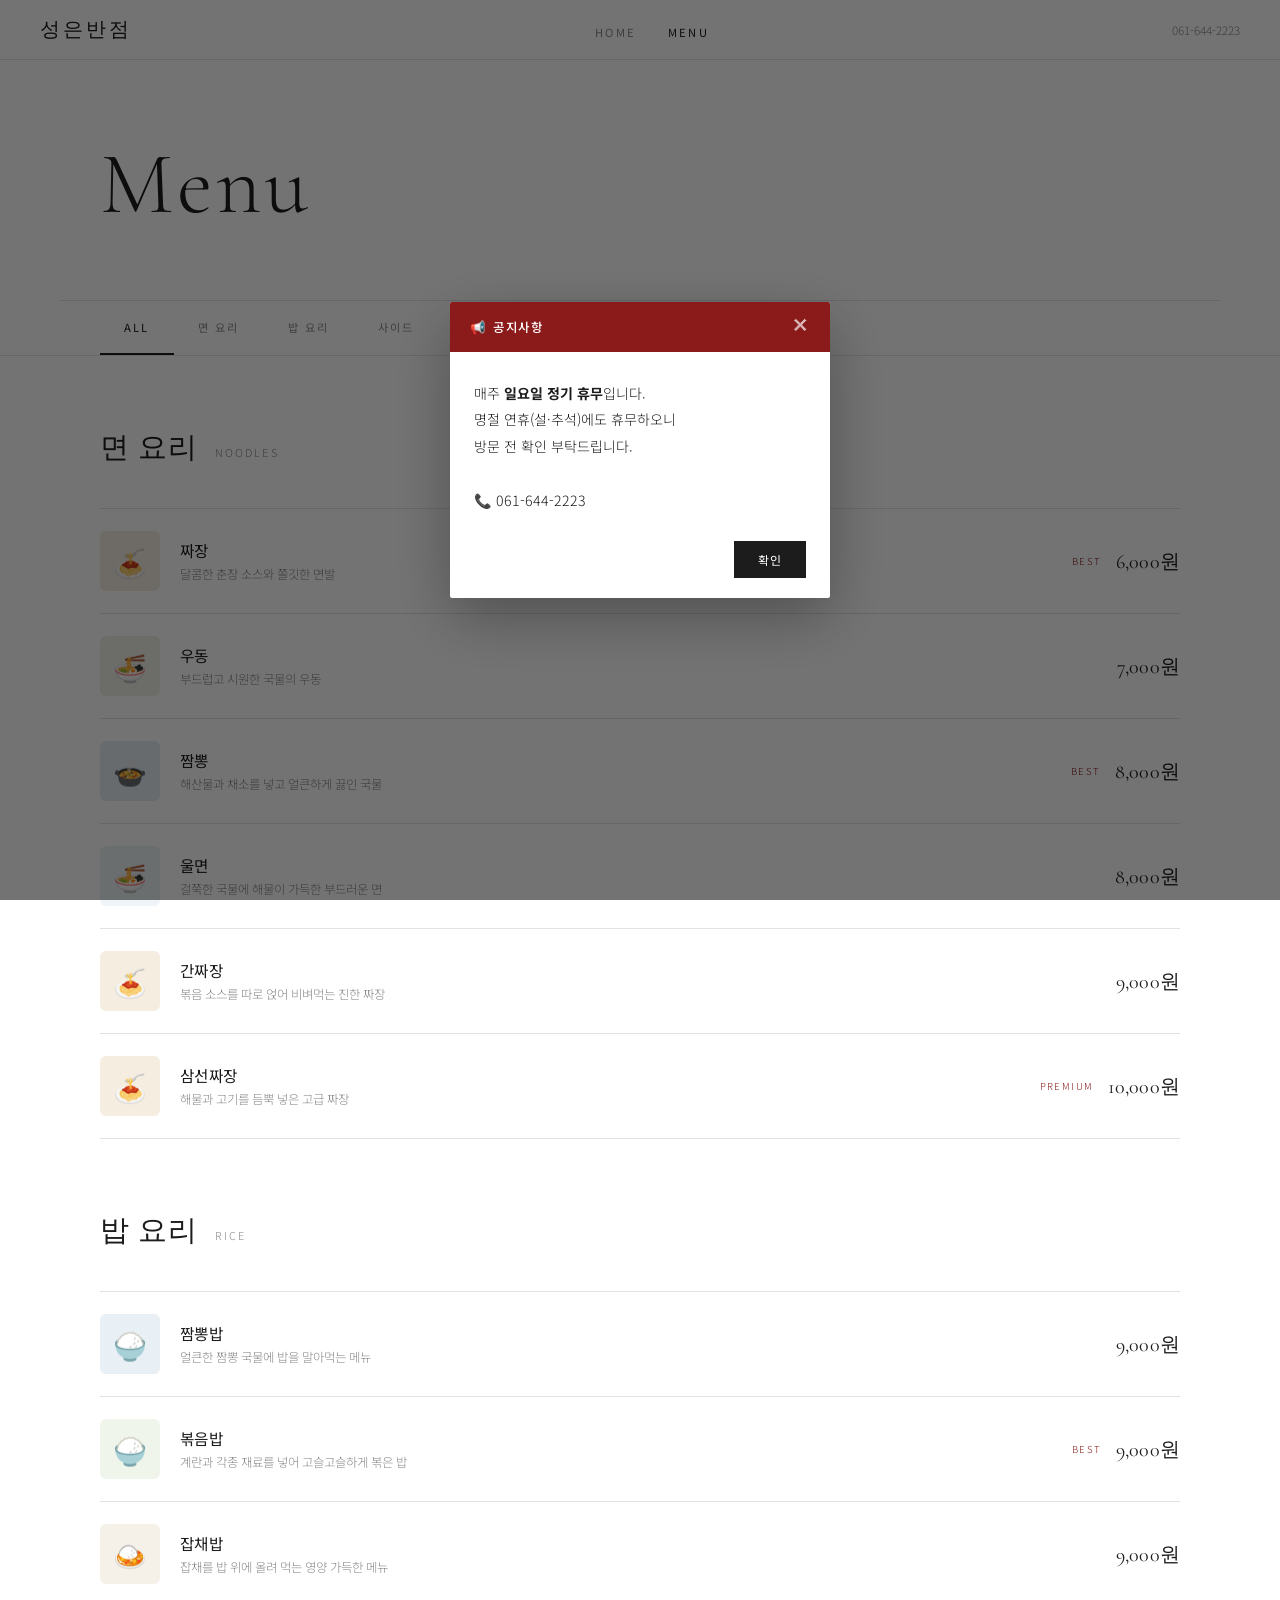
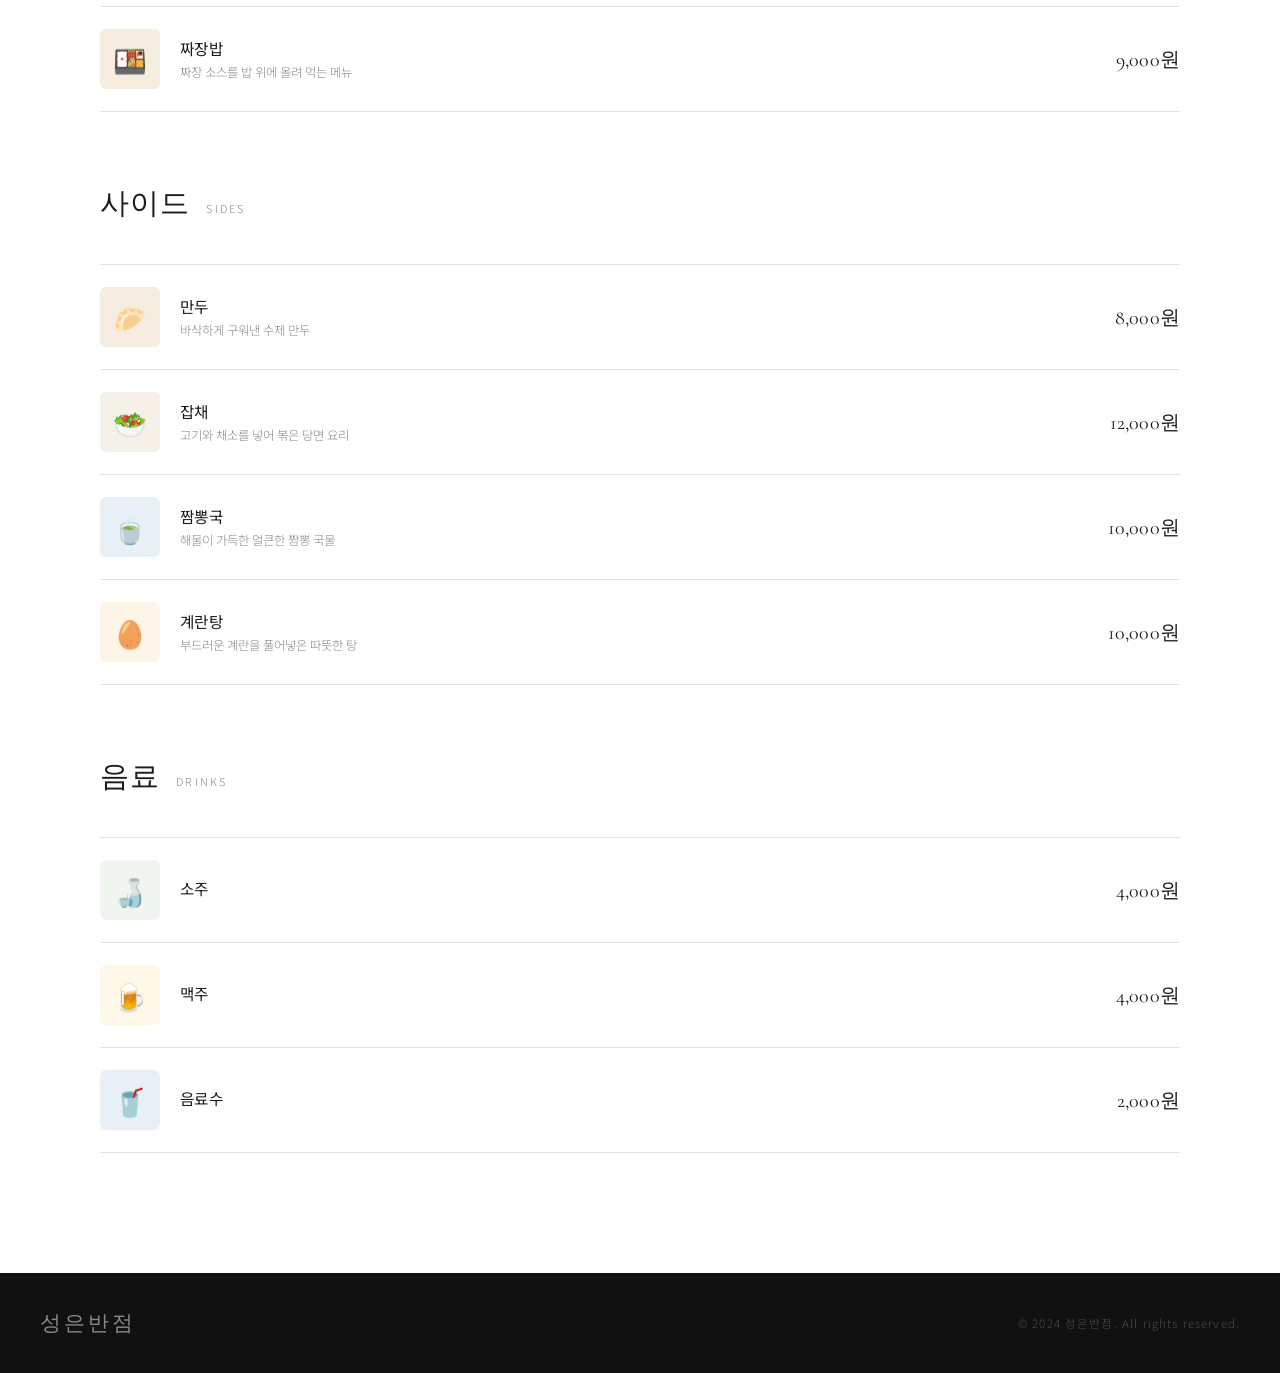
==== menu.html @ 0170fcf3 "change notice banner to popup modal" ====
<!DOCTYPE html>
<html lang="ko">
<head>
    <meta charset="UTF-8">
    <meta name="viewport" content="width=device-width, initial-scale=1.0">
    <title>메뉴판 · 성은반점</title>
    <meta property="og:type" content="website">
    <meta property="og:title" content="메뉴판 · 성은반점">
    <meta property="og:description" content="성은반점 전체 메뉴 — 면 요리, 밥 요리, 사이드, 음료">
    <meta property="og:image" content="https://seongeunbanjum.com/images/restaurang.jpg">
    <meta property="og:url" content="https://seongeunbanjum.com/menu">
    <meta property="og:site_name" content="성은반점">
    <meta name="twitter:card" content="summary_large_image">
    <meta name="twitter:image" content="https://seongeunbanjum.com/images/restaurang.jpg">
    <meta name="description" content="성은반점 전체 메뉴 — 짜장면, 짬뽕, 볶음밥, 잡채 등 정통 중화요리. 전라남도 여수시 남외길 21-1">
    <meta name="keywords" content="성은반점 메뉴, 여수 짜장면 가격, 여수 짬뽕, 성은반점 가격">
    <link rel="canonical" href="https://seongeunbanjum.com/menu">
    <link href="https://fonts.googleapis.com/css2?family=Cormorant+Garamond:wght@300;400;500&family=Noto+Sans+KR:wght@300;400;500&family=Inter:wght@300;400&display=swap" rel="stylesheet">
    <link rel="stylesheet" href="/css/style.css">
    <link rel="stylesheet" href="/css/menu.css">
</head>
<body>

<!-- ── NOTICE POPUP ── -->
<div class="notice-overlay" id="noticeOverlay">
    <div class="notice-popup">
        <div class="notice-popup-header">
            <h4>📢 공지사항</h4>
            <button class="notice-close" id="noticeClose" aria-label="닫기">✕</button>
        </div>
        <div class="notice-popup-body">
            매주 <strong>일요일 정기 휴무</strong>입니다.<br>
            명절 연휴(설·추석)에도 휴무하오니<br>
            방문 전 확인 부탁드립니다.<br><br>
            📞 061-644-2223
        </div>
        <div class="notice-popup-footer">
            <button id="noticeConfirm">확인</button>
        </div>
    </div>
</div>

<!-- ── TOP NAV ── -->
<header class="topnav">
    <a href="/" class="topnav-brand">성은반점</a>
    <ul class="topnav-links">
        <li><a href="/">Home</a></li>
        <li><a href="/menu" class="active">Menu</a></li>
    </ul>
    <span class="topnav-contact">061-644-2223</span>
    <button class="nav-toggle" id="navToggle" aria-label="메뉴">
        <span></span><span></span><span></span>
    </button>
</header>

<!-- ── PAGE HEADER ── -->
<div class="page-header">
    <h1>Menu</h1>
</div>

<!-- ── FILTER TABS ── -->
<div class="filter-bar">
    <div class="filter-inner">
        <button class="filter-btn active" onclick="filter('all',this)">All</button>
        <button class="filter-btn" onclick="filter('noodle',this)">면 요리</button>
        <button class="filter-btn" onclick="filter('rice',this)">밥 요리</button>
        <button class="filter-btn" onclick="filter('side',this)">사이드</button>
        <button class="filter-btn" onclick="filter('drink',this)">음료</button>
    </div>
</div>

<!-- ── MAIN ── -->
<main class="main">

    <!-- 면 요리 -->
    <div class="cat-section" id="noodle" data-cat="noodle">
        <div class="cat-header">
            <h2>면 요리</h2>
            <span>Noodles</span>
        </div>
        <div class="menu-list">

            <div class="menu-row">
                <div class="menu-row-left">
                    <div class="menu-row-emoji" style="background:#f5ede0;">🍝</div>
                    <div class="menu-row-info">
                        <h4>짜장</h4>
                        <p>달콤한 춘장 소스와 쫄깃한 면발</p>
                    </div>
                </div>
                <div class="menu-row-right">
                    <span class="menu-row-badge">Best</span>
                    <span class="menu-row-price">6,000원</span>
                </div>
            </div>

            <div class="menu-row">
                <div class="menu-row-left">
                    <div class="menu-row-emoji" style="background:#f0f0e8;">🍜</div>
                    <div class="menu-row-info">
                        <h4>우동</h4>
                        <p>부드럽고 시원한 국물의 우동</p>
                    </div>
                </div>
                <div class="menu-row-right">
                    <span class="menu-row-price">7,000원</span>
                </div>
            </div>

            <div class="menu-row">
                <div class="menu-row-left">
                    <div class="menu-row-emoji" style="background:#e8eff5;">🍲</div>
                    <div class="menu-row-info">
                        <h4>짬뽕</h4>
                        <p>해산물과 채소를 넣고 얼큰하게 끓인 국물</p>
                    </div>
                </div>
                <div class="menu-row-right">
                    <span class="menu-row-badge">Best</span>
                    <span class="menu-row-price">8,000원</span>
                </div>
            </div>

            <div class="menu-row">
                <div class="menu-row-left">
                    <div class="menu-row-emoji" style="background:#eef4f8;">🍜</div>
                    <div class="menu-row-info">
                        <h4>울면</h4>
                        <p>걸쭉한 국물에 해물이 가득한 부드러운 면</p>
                    </div>
                </div>
                <div class="menu-row-right">
                    <span class="menu-row-price">8,000원</span>
                </div>
            </div>

            <div class="menu-row">
                <div class="menu-row-left">
                    <div class="menu-row-emoji" style="background:#f5ede0;">🍝</div>
                    <div class="menu-row-info">
                        <h4>간짜장</h4>
                        <p>볶음 소스를 따로 얹어 비벼먹는 진한 짜장</p>
                    </div>
                </div>
                <div class="menu-row-right">
                    <span class="menu-row-price">9,000원</span>
                </div>
            </div>

            <div class="menu-row">
                <div class="menu-row-left">
                    <div class="menu-row-emoji" style="background:#f5ede0;">🍝</div>
                    <div class="menu-row-info">
                        <h4>삼선짜장</h4>
                        <p>해물과 고기를 듬뿍 넣은 고급 짜장</p>
                    </div>
                </div>
                <div class="menu-row-right">
                    <span class="menu-row-badge">Premium</span>
                    <span class="menu-row-price">10,000원</span>
                </div>
            </div>

        </div>
    </div>

    <!-- 밥 요리 -->
    <div class="cat-section" id="rice" data-cat="rice">
        <div class="cat-header">
            <h2>밥 요리</h2>
            <span>Rice</span>
        </div>
        <div class="menu-list">

            <div class="menu-row">
                <div class="menu-row-left">
                    <div class="menu-row-emoji" style="background:#e8eff5;">🍚</div>
                    <div class="menu-row-info">
                        <h4>짬뽕밥</h4>
                        <p>얼큰한 짬뽕 국물에 밥을 말아먹는 메뉴</p>
                    </div>
                </div>
                <div class="menu-row-right">
                    <span class="menu-row-price">9,000원</span>
                </div>
            </div>

            <div class="menu-row">
                <div class="menu-row-left">
                    <div class="menu-row-emoji" style="background:#f0f5ec;">🍚</div>
                    <div class="menu-row-info">
                        <h4>볶음밥</h4>
                        <p>계란과 각종 재료를 넣어 고슬고슬하게 볶은 밥</p>
                    </div>
                </div>
                <div class="menu-row-right">
                    <span class="menu-row-badge">Best</span>
                    <span class="menu-row-price">9,000원</span>
                </div>
            </div>

            <div class="menu-row">
                <div class="menu-row-left">
                    <div class="menu-row-emoji" style="background:#f5f0e8;">🍛</div>
                    <div class="menu-row-info">
                        <h4>잡채밥</h4>
                        <p>잡채를 밥 위에 올려 먹는 영양 가득한 메뉴</p>
                    </div>
                </div>
                <div class="menu-row-right">
                    <span class="menu-row-price">9,000원</span>
                </div>
            </div>

            <div class="menu-row">
                <div class="menu-row-left">
                    <div class="menu-row-emoji" style="background:#f5ede0;">🍱</div>
                    <div class="menu-row-info">
                        <h4>짜장밥</h4>
                        <p>짜장 소스를 밥 위에 올려 먹는 메뉴</p>
                    </div>
                </div>
                <div class="menu-row-right">
                    <span class="menu-row-price">9,000원</span>
                </div>
            </div>

        </div>
    </div>

    <!-- 사이드 -->
    <div class="cat-section" id="side" data-cat="side">
        <div class="cat-header">
            <h2>사이드</h2>
            <span>Sides</span>
        </div>
        <div class="menu-list">

            <div class="menu-row">
                <div class="menu-row-left">
                    <div class="menu-row-emoji" style="background:#f5ede0;">🥟</div>
                    <div class="menu-row-info">
                        <h4>만두</h4>
                        <p>바삭하게 구워낸 수제 만두</p>
                    </div>
                </div>
                <div class="menu-row-right">
                    <span class="menu-row-price">8,000원</span>
                </div>
            </div>

            <div class="menu-row">
                <div class="menu-row-left">
                    <div class="menu-row-emoji" style="background:#f5f0e8;">🥗</div>
                    <div class="menu-row-info">
                        <h4>잡채</h4>
                        <p>고기와 채소를 넣어 볶은 당면 요리</p>
                    </div>
                </div>
                <div class="menu-row-right">
                    <span class="menu-row-price">12,000원</span>
                </div>
            </div>

            <div class="menu-row">
                <div class="menu-row-left">
                    <div class="menu-row-emoji" style="background:#e8eff5;">🍵</div>
                    <div class="menu-row-info">
                        <h4>짬뽕국</h4>
                        <p>해물이 가득한 얼큰한 짬뽕 국물</p>
                    </div>
                </div>
                <div class="menu-row-right">
                    <span class="menu-row-price">10,000원</span>
                </div>
            </div>

            <div class="menu-row">
                <div class="menu-row-left">
                    <div class="menu-row-emoji" style="background:#fdf5e8;">🥚</div>
                    <div class="menu-row-info">
                        <h4>계란탕</h4>
                        <p>부드러운 계란을 풀어넣은 따뜻한 탕</p>
                    </div>
                </div>
                <div class="menu-row-right">
                    <span class="menu-row-price">10,000원</span>
                </div>
            </div>

        </div>
    </div>

    <!-- 음료 -->
    <div class="cat-section" id="drink" data-cat="drink">
        <div class="cat-header">
            <h2>음료</h2>
            <span>Drinks</span>
        </div>
        <div class="menu-list">

            <div class="menu-row">
                <div class="menu-row-left">
                    <div class="menu-row-emoji" style="background:#f0f5f0;">🍶</div>
                    <div class="menu-row-info">
                        <h4>소주</h4>
                    </div>
                </div>
                <div class="menu-row-right">
                    <span class="menu-row-price">4,000원</span>
                </div>
            </div>

            <div class="menu-row">
                <div class="menu-row-left">
                    <div class="menu-row-emoji" style="background:#fdf8e8;">🍺</div>
                    <div class="menu-row-info">
                        <h4>맥주</h4>
                    </div>
                </div>
                <div class="menu-row-right">
                    <span class="menu-row-price">4,000원</span>
                </div>
            </div>

            <div class="menu-row">
                <div class="menu-row-left">
                    <div class="menu-row-emoji" style="background:#e8f0f5;">🥤</div>
                    <div class="menu-row-info">
                        <h4>음료수</h4>
                    </div>
                </div>
                <div class="menu-row-right">
                    <span class="menu-row-price">2,000원</span>
                </div>
            </div>

        </div>
    </div>

</main>

<!-- ── FOOTER ── -->
<footer>
    <span class="footer-brand">성은반점</span>
    <span class="footer-copy">&copy; 2024 성은반점. All rights reserved.</span>
</footer>

<!-- ── PHONE BUTTON ── -->
<a href="tel:061-644-2223" class="phone-btn" aria-label="전화 걸기">📞</a>

<script src="/js/nav.js"></script>
<script src="/js/menu.js"></script>

</body>
</html>
---- css/style.css ----
*, *::before, *::after { margin: 0; padding: 0; box-sizing: border-box; }

:root {
    --ink:    #1c1c1c;
    --muted:  #888;
    --border: #e2e2e2;
    --bg:     #fafafa;
    --red:    #8b1a1a;
}

html { scroll-behavior: smooth; }

body {
    -webkit-user-select: none;
    -moz-user-select: none;
    user-select: none;

    font-family: 'Noto Sans KR', 'Inter', sans-serif;
    background: #fff;
    color: var(--ink);
    font-weight: 300;
}

a { text-decoration: none; color: inherit; }
img { display: block; max-width: 100%; }

/* ── TOP NAV ── */
.topnav {
    position: fixed;
    top: 0; left: 0; right: 0;
    z-index: 200;
    background: rgba(255,255,255,.96);
    backdrop-filter: blur(12px);
    border-bottom: 1px solid var(--border);
    display: flex;
    align-items: center;
    justify-content: space-between;
    padding: 0 40px;
    height: 60px;
}
.topnav-brand {
    font-family: 'Cormorant Garamond', serif;
    font-size: 1.25rem;
    font-weight: 400;
    letter-spacing: .15em;
    color: var(--ink);
}
.topnav-links {
    display: flex;
    gap: 32px;
    list-style: none;
}
.topnav-links a {
    font-size: .7rem;
    font-weight: 400;
    letter-spacing: .2em;
    text-transform: uppercase;
    color: var(--muted);
    transition: color .2s;
}
.topnav-links a:hover,
.topnav-links a.active { color: var(--ink); }
.topnav-contact { font-size: .72rem; color: var(--muted); }

/* ── NOTICE POPUP ── */
.notice-overlay {
    position: fixed;
    inset: 0;
    background: rgba(0,0,0,.55);
    z-index: 900;
    display: flex;
    align-items: center;
    justify-content: center;
    padding: 20px;
}
.notice-overlay.hidden { display: none; }
.notice-popup {
    background: #fff;
    max-width: 380px;
    width: 100%;
    border-radius: 2px;
    overflow: hidden;
    box-shadow: 0 20px 60px rgba(0,0,0,.3);
}
.notice-popup-header {
    background: var(--red);
    color: #fff;
    padding: 16px 20px;
    display: flex;
    align-items: center;
    justify-content: space-between;
}
.notice-popup-header h4 {
    font-size: .78rem;
    font-weight: 500;
    letter-spacing: .15em;
    text-transform: uppercase;
}
.notice-close {
    background: none;
    border: none;
    color: rgba(255,255,255,.7);
    font-size: 1.1rem;
    cursor: pointer;
    line-height: 1;
    padding: 0;
}
.notice-close:hover { color: #fff; }
.notice-popup-body {
    padding: 28px 24px;
    font-size: .88rem;
    color: var(--ink);
    line-height: 1.9;
}
.notice-popup-footer {
    padding: 0 24px 20px;
    display: flex;
    justify-content: flex-end;
}
.notice-popup-footer button {
    background: var(--ink);
    color: #fff;
    border: none;
    padding: 10px 24px;
    font-size: .75rem;
    letter-spacing: .1em;
    cursor: pointer;
    font-family: inherit;
}
.notice-popup-footer button:hover { background: var(--red); }

/* ── PHONE BUTTON ── */
.phone-btn {
    display: none;
    position: fixed;
    bottom: 24px;
    right: 20px;
    z-index: 500;
    width: 56px;
    height: 56px;
    border-radius: 50%;
    background: var(--red);
    color: #fff;
    align-items: center;
    justify-content: center;
    font-size: 1.4rem;
    box-shadow: 0 4px 16px rgba(0,0,0,.25);
    text-decoration: none;
    transition: transform .2s, box-shadow .2s;
}
.phone-btn:hover { transform: scale(1.08); box-shadow: 0 6px 20px rgba(0,0,0,.3); }

/* ── FOOTER ── */
footer {
    background: #111;
    padding: 36px 40px;
    display: flex;
    align-items: center;
    justify-content: space-between;
}
.footer-brand {
    font-family: 'Cormorant Garamond', serif;
    font-size: 1.3rem;
    font-weight: 400;
    letter-spacing: .15em;
    color: rgba(255,255,255,.5);
}
.footer-copy { font-size: .72rem; color: rgba(255,255,255,.25); letter-spacing: .1em; }

/* ── HAMBURGER ── */
.nav-toggle {
    display: none;
    flex-direction: column;
    justify-content: center;
    gap: 5px;
    background: none;
    border: none;
    cursor: pointer;
    padding: 4px;
    z-index: 300;
}
.nav-toggle span {
    display: block;
    width: 22px;
    height: 1px;
    background: var(--ink);
    transition: transform .3s, opacity .3s;
}
.nav-toggle.open span:nth-child(1) { transform: translateY(6px) rotate(45deg); }
.nav-toggle.open span:nth-child(2) { opacity: 0; }
.nav-toggle.open span:nth-child(3) { transform: translateY(-6px) rotate(-45deg); }

/* ── RESPONSIVE ── */
@media (max-width: 768px) {
    .topnav { padding: 0 20px; }
    .topnav-contact { display: none; }

    .nav-toggle { display: flex; }

    .topnav-links {
        display: none;
        position: fixed;
        top: 60px;
        left: 0; right: 0;
        background: rgba(255,255,255,.98);
        backdrop-filter: blur(12px);
        flex-direction: column;
        padding: 8px 0;
        border-bottom: 1px solid var(--border);
        gap: 0;
    }
    .topnav-links.open { display: flex; }
    .topnav-links li { border-bottom: 1px solid var(--border); }
    .topnav-links li:last-child { border-bottom: none; }
    .topnav-links a {
        display: block;
        padding: 16px 24px;
        font-size: .75rem;
    }

    footer { flex-direction: column; gap: 16px; text-align: center; padding: 28px 20px; }
    .phone-btn { display: flex; }
}
---- css/menu.css ----
/* ── PAGE HEADER ── */
.page-header {
    padding: 140px 40px 72px;
    max-width: 1160px;
    margin: 0 auto;
    display: flex;
    align-items: flex-end;
    justify-content: space-between;
    border-bottom: 1px solid var(--border);
}
.page-header h1 {
    font-family: 'Cormorant Garamond', serif;
    font-weight: 300;
    font-size: clamp(3rem, 8vw, 5.5rem);
    letter-spacing: .04em;
    line-height: 1;
}

/* ── FILTER TABS ── */
.filter-bar {
    position: sticky;
    top: 60px;
    z-index: 90;
    background: rgba(255,255,255,.96);
    backdrop-filter: blur(12px);
    border-bottom: 1px solid var(--border);
}
.filter-inner {
    max-width: 1160px;
    margin: 0 auto;
    padding: 0 40px;
    display: flex;
    overflow-x: auto;
}
.filter-inner::-webkit-scrollbar { display: none; }
.filter-btn {
    background: none;
    border: none;
    cursor: pointer;
    font-family: 'Noto Sans KR', sans-serif;
    font-size: .7rem;
    font-weight: 400;
    letter-spacing: .2em;
    text-transform: uppercase;
    color: var(--muted);
    padding: 18px 24px;
    white-space: nowrap;
    border-bottom: 2px solid transparent;
    transition: color .2s, border-color .2s;
}
.filter-btn:hover { color: var(--ink); }
.filter-btn.active { color: var(--ink); border-bottom-color: var(--ink); }

/* ── MAIN ── */
.main {
    max-width: 1160px;
    margin: 0 auto;
    padding: 0 40px 120px;
}

/* ── CATEGORY SECTION ── */
.cat-section { padding: 72px 0 0; }
.cat-header {
    display: flex;
    align-items: baseline;
    gap: 16px;
    margin-bottom: 40px;
}
.cat-header h2 {
    font-family: 'Cormorant Garamond', serif;
    font-weight: 400;
    font-size: 1.8rem;
    letter-spacing: .04em;
}
.cat-header span {
    font-size: .68rem;
    letter-spacing: .2em;
    text-transform: uppercase;
    color: var(--muted);
}

/* ── MENU ROWS ── */
.menu-list { border-top: 1px solid var(--border); }
.menu-row {
    display: flex;
    align-items: center;
    justify-content: space-between;
    padding: 22px 0;
    border-bottom: 1px solid var(--border);
    gap: 20px;
    transition: background .15s, padding .15s, margin .15s;
}
.menu-row:hover {
    background: var(--bg);
    margin: 0 -16px;
    padding: 22px 16px;
}
.menu-row-left { display: flex; align-items: center; gap: 20px; }
.menu-row-emoji {
    width: 60px; height: 60px;
    border-radius: 6px;
    display: flex; align-items: center; justify-content: center;
    font-size: 1.7rem;
    flex-shrink: 0;
}
.menu-row-info h4 {
    font-size: .98rem;
    font-weight: 400;
    letter-spacing: .02em;
    margin-bottom: 3px;
}
.menu-row-info p {
    font-size: .78rem;
    color: var(--muted);
    line-height: 1.5;
}
.menu-row-right { display: flex; align-items: center; gap: 14px; flex-shrink: 0; }
.menu-row-price {
    font-family: 'Cormorant Garamond', serif;
    font-size: 1.25rem;
    font-weight: 400;
    letter-spacing: .01em;
    white-space: nowrap;
}
.menu-row-badge {
    font-size: .6rem;
    letter-spacing: .15em;
    text-transform: uppercase;
    color: var(--red);
}

/* ── RESPONSIVE ── */
@media (max-width: 768px) {
    .page-header { flex-direction: column; gap: 16px; padding: 120px 20px 48px; }
    .filter-inner { padding: 0 20px; }
    .main { padding: 0 20px 80px; }
    .menu-row-emoji { width: 48px; height: 48px; font-size: 1.4rem; }
}
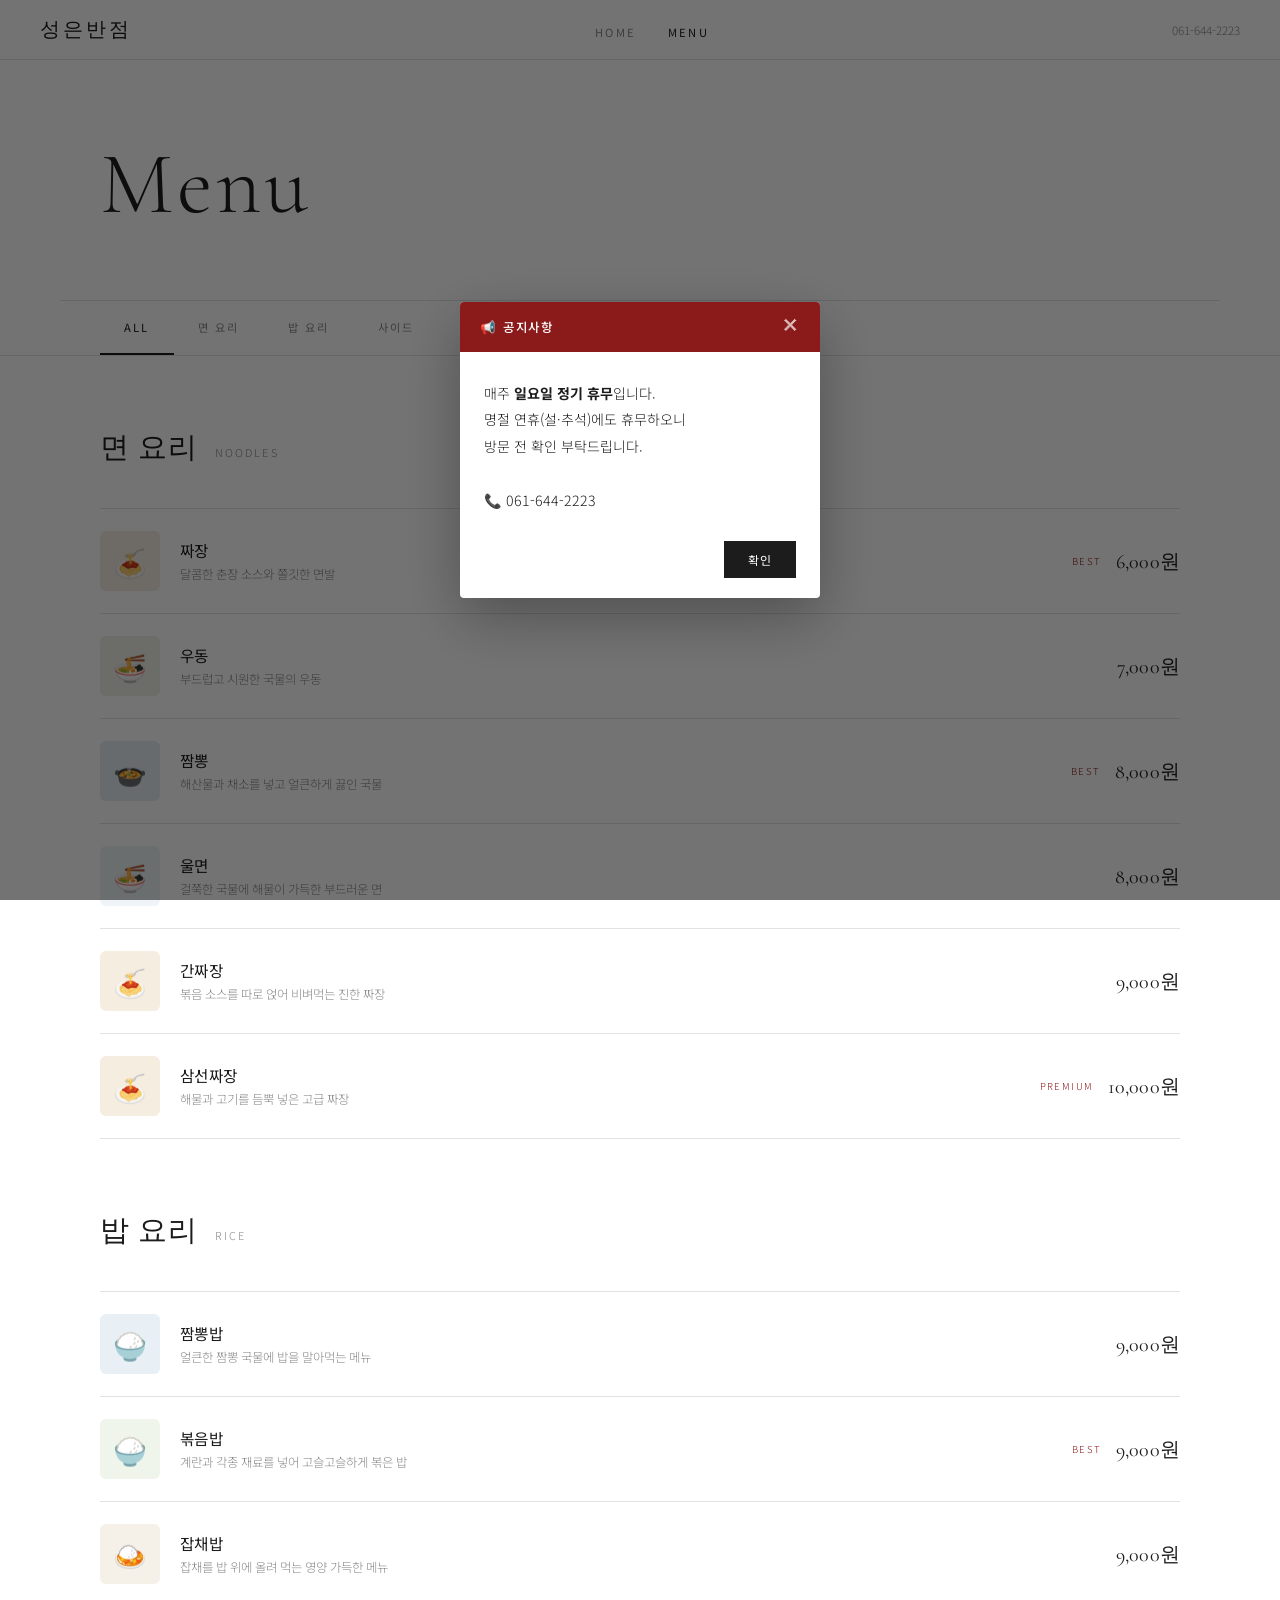
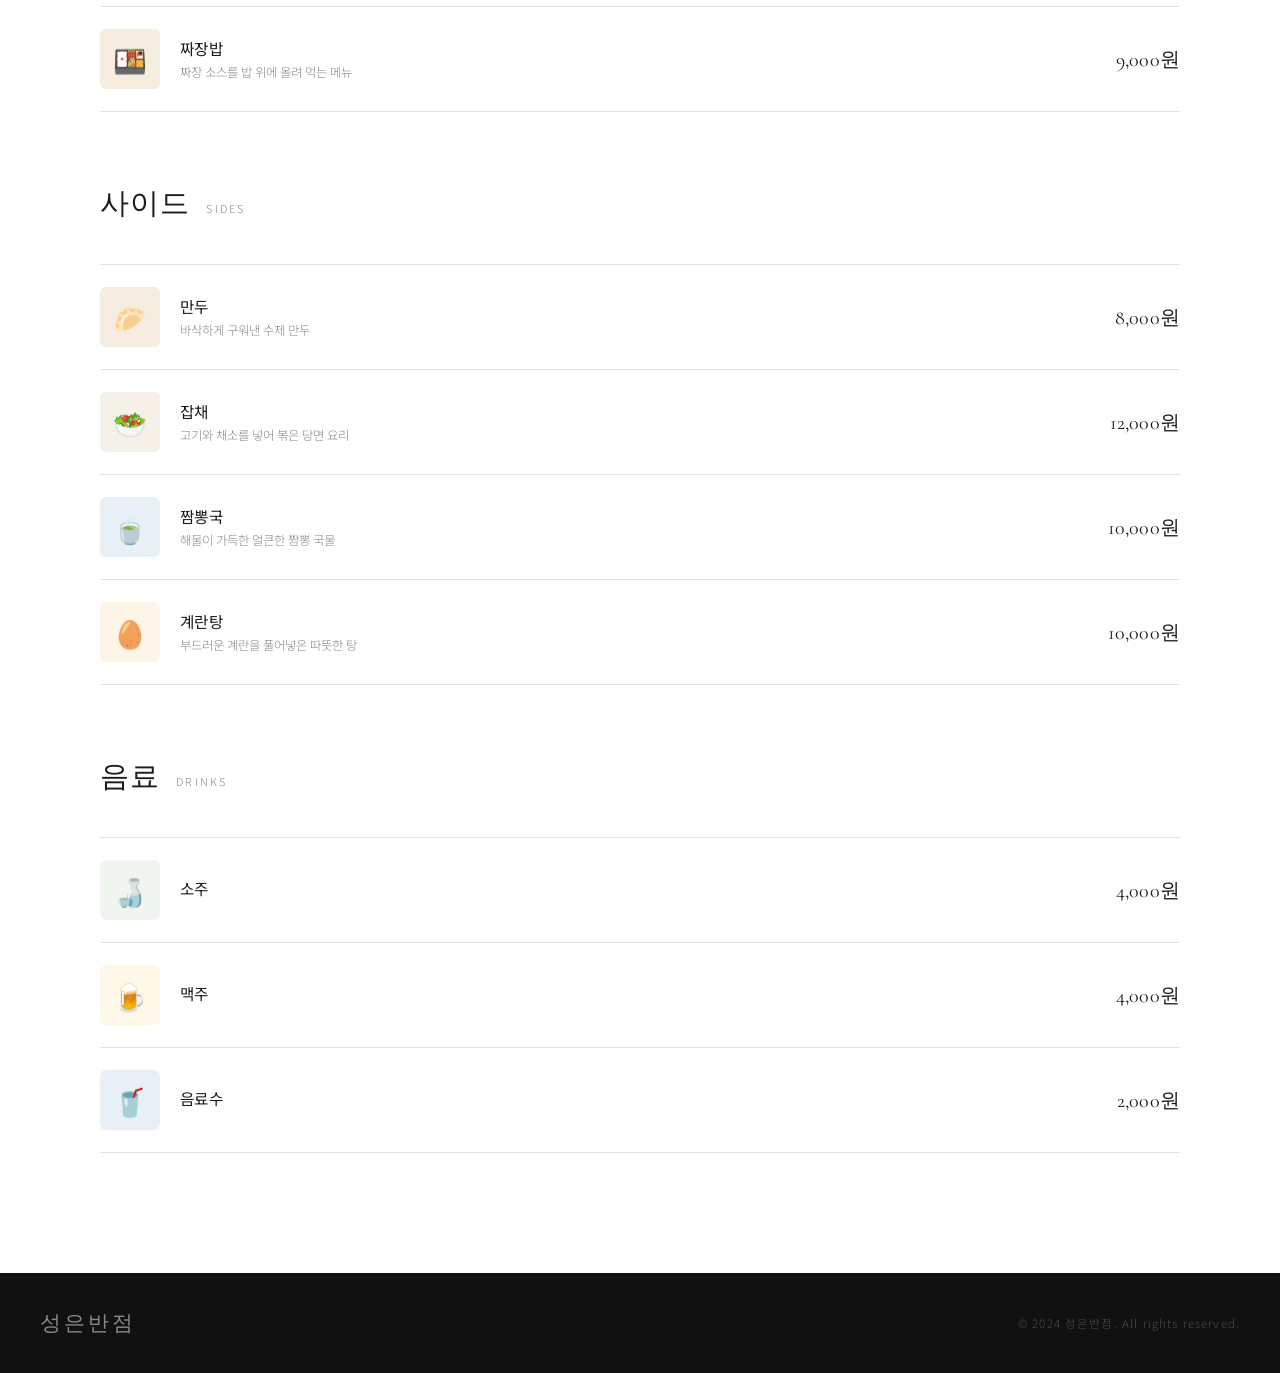
==== commit 27d08f70: "move phone link to info card, remove floating button" ====
--- a/menu.html
+++ b/menu.html
@@ -346,9 +346,6 @@
     <span class="footer-copy">&copy; 2024 성은반점. All rights reserved.</span>
 </footer>
 
-<!-- ── PHONE BUTTON ── -->
-<a href="tel:061-644-2223" class="phone-btn" aria-label="전화 걸기">📞</a>
-
 <script src="/js/nav.js"></script>
 <script src="/js/menu.js"></script>
 
--- a/css/style.css
+++ b/css/style.css
@@ -71,16 +71,18 @@
     display: flex;
     align-items: center;
     justify-content: center;
-    padding: 20px;
+    padding: 16px;
+    box-sizing: border-box;
 }
 .notice-overlay.hidden { display: none; }
 .notice-popup {
     background: #fff;
-    max-width: 380px;
+    max-width: 360px;
     width: 100%;
-    border-radius: 2px;
+    border-radius: 4px;
     overflow: hidden;
     box-shadow: 0 20px 60px rgba(0,0,0,.3);
+    margin: 0 auto;
 }
 .notice-popup-header {
     background: var(--red);
@@ -129,26 +131,6 @@
 }
 .notice-popup-footer button:hover { background: var(--red); }
 
-/* ── PHONE BUTTON ── */
-.phone-btn {
-    display: none;
-    position: fixed;
-    bottom: 24px;
-    right: 20px;
-    z-index: 500;
-    width: 56px;
-    height: 56px;
-    border-radius: 50%;
-    background: var(--red);
-    color: #fff;
-    align-items: center;
-    justify-content: center;
-    font-size: 1.4rem;
-    box-shadow: 0 4px 16px rgba(0,0,0,.25);
-    text-decoration: none;
-    transition: transform .2s, box-shadow .2s;
-}
-.phone-btn:hover { transform: scale(1.08); box-shadow: 0 6px 20px rgba(0,0,0,.3); }
 
 /* ── FOOTER ── */
 footer {
@@ -219,5 +201,4 @@
     }
 
     footer { flex-direction: column; gap: 16px; text-align: center; padding: 28px 20px; }
-    .phone-btn { display: flex; }
-}
+}
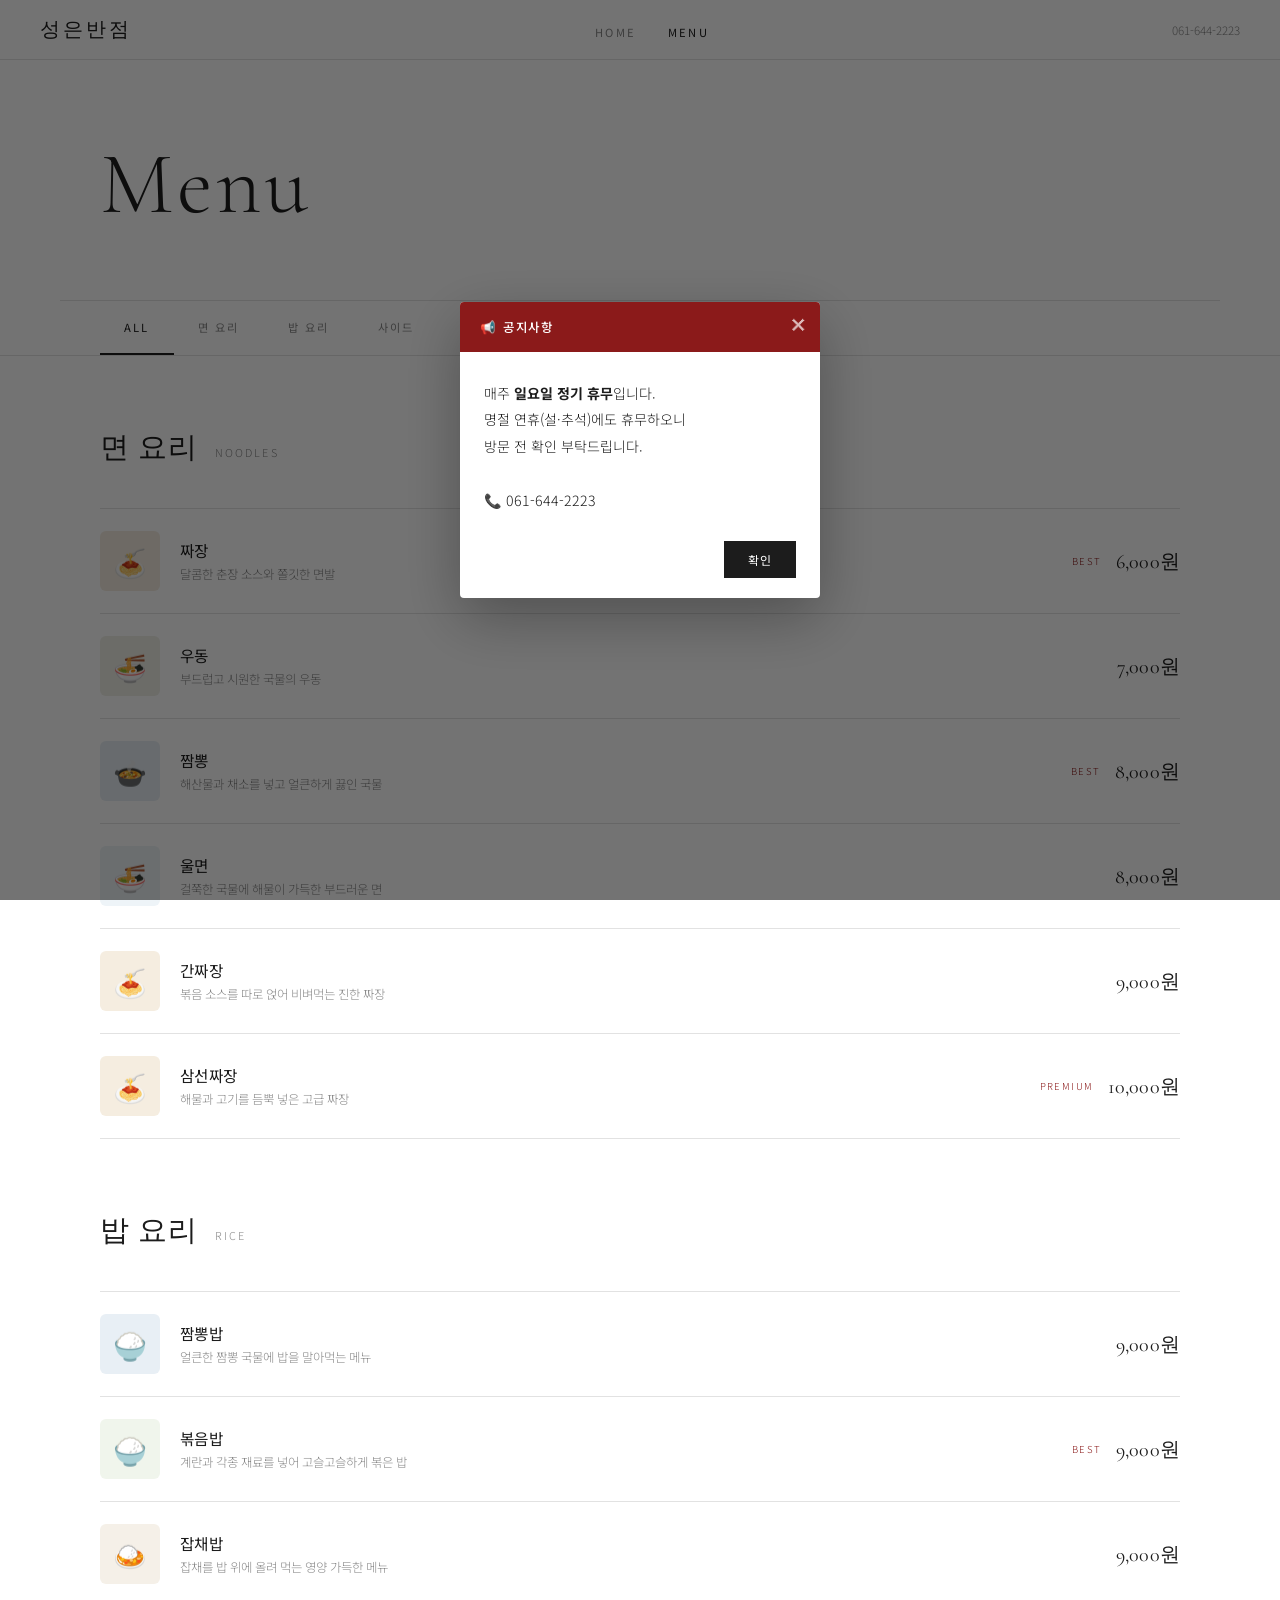
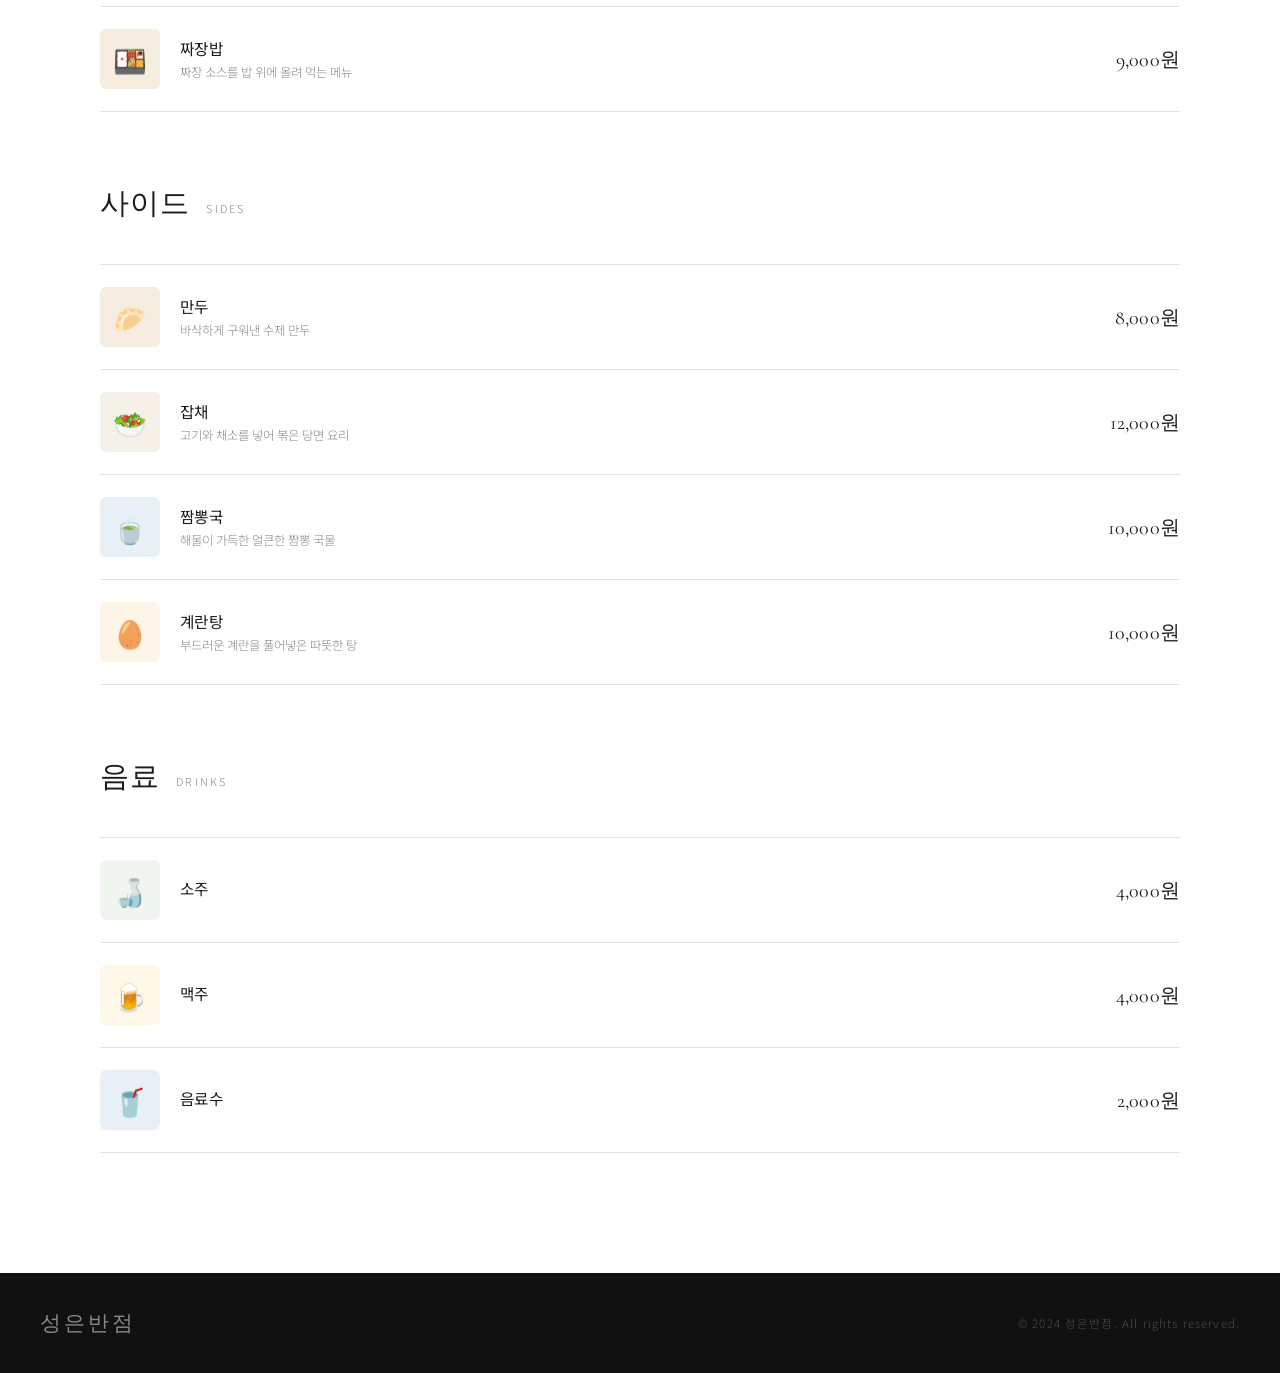
==== commit ee666f3e: "Add favicon to index and menu pages Co-Authored-By: Claude Sonnet 4.6 <noreply@anthropic.com>" ====
--- a/menu.html
+++ b/menu.html
@@ -15,14 +15,26 @@
     <meta name="description" content="성은반점 전체 메뉴 — 짜장면, 짬뽕, 볶음밥, 잡채 등 정통 중화요리. 전라남도 여수시 남외길 21-1">
     <meta name="keywords" content="성은반점 메뉴, 여수 짜장면 가격, 여수 짬뽕, 성은반점 가격">
     <link rel="canonical" href="https://seongeunbanjum.com/menu">
+    <link rel="icon" href="/images/seongeunbanjum_no_antenna.ico" type="image/x-icon">
     <link href="https://fonts.googleapis.com/css2?family=Cormorant+Garamond:wght@300;400;500&family=Noto+Sans+KR:wght@300;400;500&family=Inter:wght@300;400&display=swap" rel="stylesheet">
     <link rel="stylesheet" href="/css/style.css">
     <link rel="stylesheet" href="/css/menu.css">
+    <style>
+        .notice-overlay{position:fixed!important;top:0!important;left:0!important;right:0!important;bottom:0!important;width:100%!important;height:100%!important;background:rgba(0,0,0,.55)!important;z-index:9999!important;display:flex;align-items:center!important;justify-content:center!important;padding:20px!important;box-sizing:border-box!important;}
+        .notice-overlay.hidden{display:none!important;}
+        .notice-popup{background:#fff!important;max-width:360px!important;width:100%!important;border-radius:4px!important;overflow:hidden!important;box-shadow:0 20px 60px rgba(0,0,0,.3)!important;position:relative!important;}
+        .notice-popup-header{background:#8b1a1a!important;color:#fff!important;padding:16px 20px!important;display:flex!important;align-items:center!important;justify-content:space-between!important;}
+        .notice-popup-header h4{font-size:.78rem!important;font-weight:500!important;letter-spacing:.15em!important;text-transform:uppercase!important;margin:0!important;}
+        .notice-close{background:none!important;border:none!important;color:rgba(255,255,255,.7)!important;font-size:1.1rem!important;cursor:pointer!important;line-height:1!important;padding:0!important;}
+        .notice-popup-body{padding:28px 24px!important;font-size:.88rem!important;color:#1c1c1c!important;line-height:1.9!important;}
+        .notice-popup-footer{padding:0 24px 20px!important;display:flex!important;justify-content:flex-end!important;}
+        .notice-popup-footer button{background:#1c1c1c!important;color:#fff!important;border:none!important;padding:10px 24px!important;font-size:.75rem!important;letter-spacing:.1em!important;cursor:pointer!important;font-family:inherit!important;}
+    </style>
 </head>
 <body>
 
 <!-- ── NOTICE POPUP ── -->
-<div class="notice-overlay" id="noticeOverlay">
+<div class="notice-overlay" id="noticeOverlay" style="position:fixed;top:0;left:0;right:0;bottom:0;z-index:9999;background:rgba(0,0,0,.55);display:flex;align-items:center;justify-content:center;padding:20px;box-sizing:border-box;">
     <div class="notice-popup">
         <div class="notice-popup-header">
             <h4>📢 공지사항</h4>
--- a/css/style.css
+++ b/css/style.css
@@ -65,13 +65,18 @@
 /* ── NOTICE POPUP ── */
 .notice-overlay {
     position: fixed;
-    inset: 0;
+    top: 0;
+    left: 0;
+    right: 0;
+    bottom: 0;
+    width: 100%;
+    height: 100%;
     background: rgba(0,0,0,.55);
     z-index: 900;
     display: flex;
     align-items: center;
     justify-content: center;
-    padding: 16px;
+    padding: 24px 16px;
     box-sizing: border-box;
 }
 .notice-overlay.hidden { display: none; }
@@ -82,7 +87,7 @@
     border-radius: 4px;
     overflow: hidden;
     box-shadow: 0 20px 60px rgba(0,0,0,.3);
-    margin: 0 auto;
+    position: relative;
 }
 .notice-popup-header {
     background: var(--red);
@@ -105,7 +110,12 @@
     font-size: 1.1rem;
     cursor: pointer;
     line-height: 1;
-    padding: 0;
+    padding: 8px;
+    margin: -8px;
+    touch-action: manipulation;
+}
+.notice-popup-footer button {
+    touch-action: manipulation;
 }
 .notice-close:hover { color: #fff; }
 .notice-popup-body {
